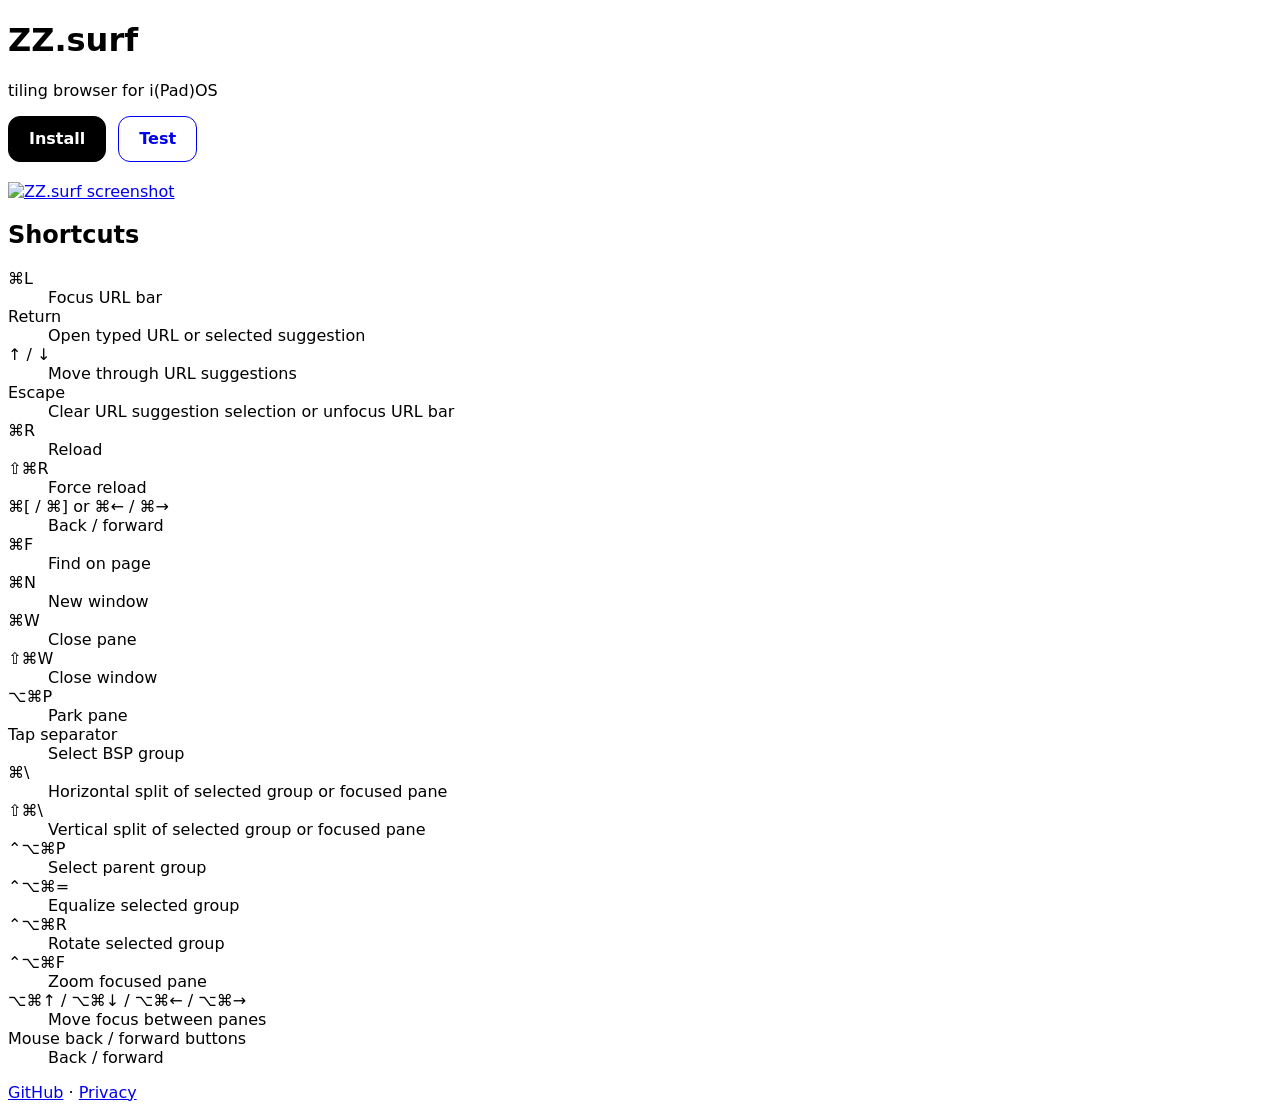
==== ios/website/index.html @ 74cea90d "install button" ====
<!doctype html>
<html lang="en">
<head>
<meta charset="utf-8">
<meta name="viewport" content="width=device-width, initial-scale=1">
<title>ZZ.surf</title>
<meta name="description" content="tiling browser for i(Pad)OS">
<meta property="og:title" content="ZZ.surf">
<meta property="og:description" content="tiling browser for i(Pad)OS">
<meta property="og:type" content="website">
<meta property="og:url" content="https://zz.surf/">
<meta property="og:image" content="https://zz.surf/shot.jpg">
<meta property="og:image:type" content="image/jpeg">
<meta property="og:image:width" content="2752">
<meta property="og:image:height" content="2064">
<meta name="twitter:card" content="summary_large_image">
<meta name="twitter:title" content="ZZ.surf">
<meta name="twitter:description" content="tiling browser for i(Pad)OS">
<meta name="twitter:image" content="https://zz.surf/shot.jpg">
<link rel="stylesheet" href="style.css">
</head>
<body>
  <h1>ZZ.surf</h1>
  <p>tiling browser for i(Pad)OS</p>
  <nav class="actions" aria-label="Install and test ZZ.surf">
    <a class="button primary" href="https://apps.apple.com/app/zz-surf/id6773672030">Install</a>
    <a class="button" href="https://testflight.apple.com/join/4f9bkQdj">Test</a>
  </nav>
  <a href="shot.avif">
    <img class="shot" src="shot.avif" alt="ZZ.surf screenshot">
  </a>
  <h2>Shortcuts</h2>
  <dl>
  <dt>⌘L</dt><dd>Focus URL bar</dd>
  <dt>Return</dt><dd>Open typed URL or selected suggestion</dd>
  <dt>↑ / ↓</dt><dd>Move through URL suggestions</dd>
  <dt>Escape</dt><dd>Clear URL suggestion selection or unfocus URL bar</dd>
  <dt>⌘R</dt><dd>Reload</dd>
  <dt>⇧⌘R</dt><dd>Force reload</dd>
  <dt>⌘[ / ⌘] or ⌘← / ⌘→</dt><dd>Back / forward</dd>
  <dt>⌘F</dt><dd>Find on page</dd>
  <dt>⌘N</dt><dd>New window</dd>
  <dt>⌘W</dt><dd>Close pane</dd>
  <dt>⇧⌘W</dt><dd>Close window</dd>
  <dt>⌥⌘P</dt><dd>Park pane</dd>
  <dt>Tap separator</dt><dd>Select BSP group</dd>
  <dt>⌘\</dt><dd>Horizontal split of selected group or focused pane</dd>
  <dt>⇧⌘\</dt><dd>Vertical split of selected group or focused pane</dd>
  <dt>⌃⌥⌘P</dt><dd>Select parent group</dd>
  <dt>⌃⌥⌘=</dt><dd>Equalize selected group</dd>
  <dt>⌃⌥⌘R</dt><dd>Rotate selected group</dd>
  <dt>⌃⌥⌘F</dt><dd>Zoom focused pane</dd>
  <dt>⌥⌘↑ / ⌥⌘↓ / ⌥⌘← / ⌥⌘→</dt><dd>Move focus between panes</dd>
  <dt>Mouse back / forward buttons</dt><dd>Back / forward</dd>
  </dl>
  <p><a href="https://github.com/pcarrier/zz">GitHub</a> · <a href="privacy.html">Privacy</a></p>
</body>
</html>
---- ios/website/style.css ----
html{color-scheme:light dark;font-family:system-ui,sans-serif}
.actions{display:flex;gap:.75rem;align-items:center;margin:1rem 0 1.25rem}
.button{display:inline-flex;align-items:center;justify-content:center;min-height:2.75rem;padding:0 1.25rem;border:1px solid currentColor;border-radius:.75rem;font-size:1rem;font-weight:700;text-decoration:none}
.button.primary{background:CanvasText;color:Canvas;border-color:CanvasText}
.shot{display:block;max-width:min(100%,5in);height:auto}
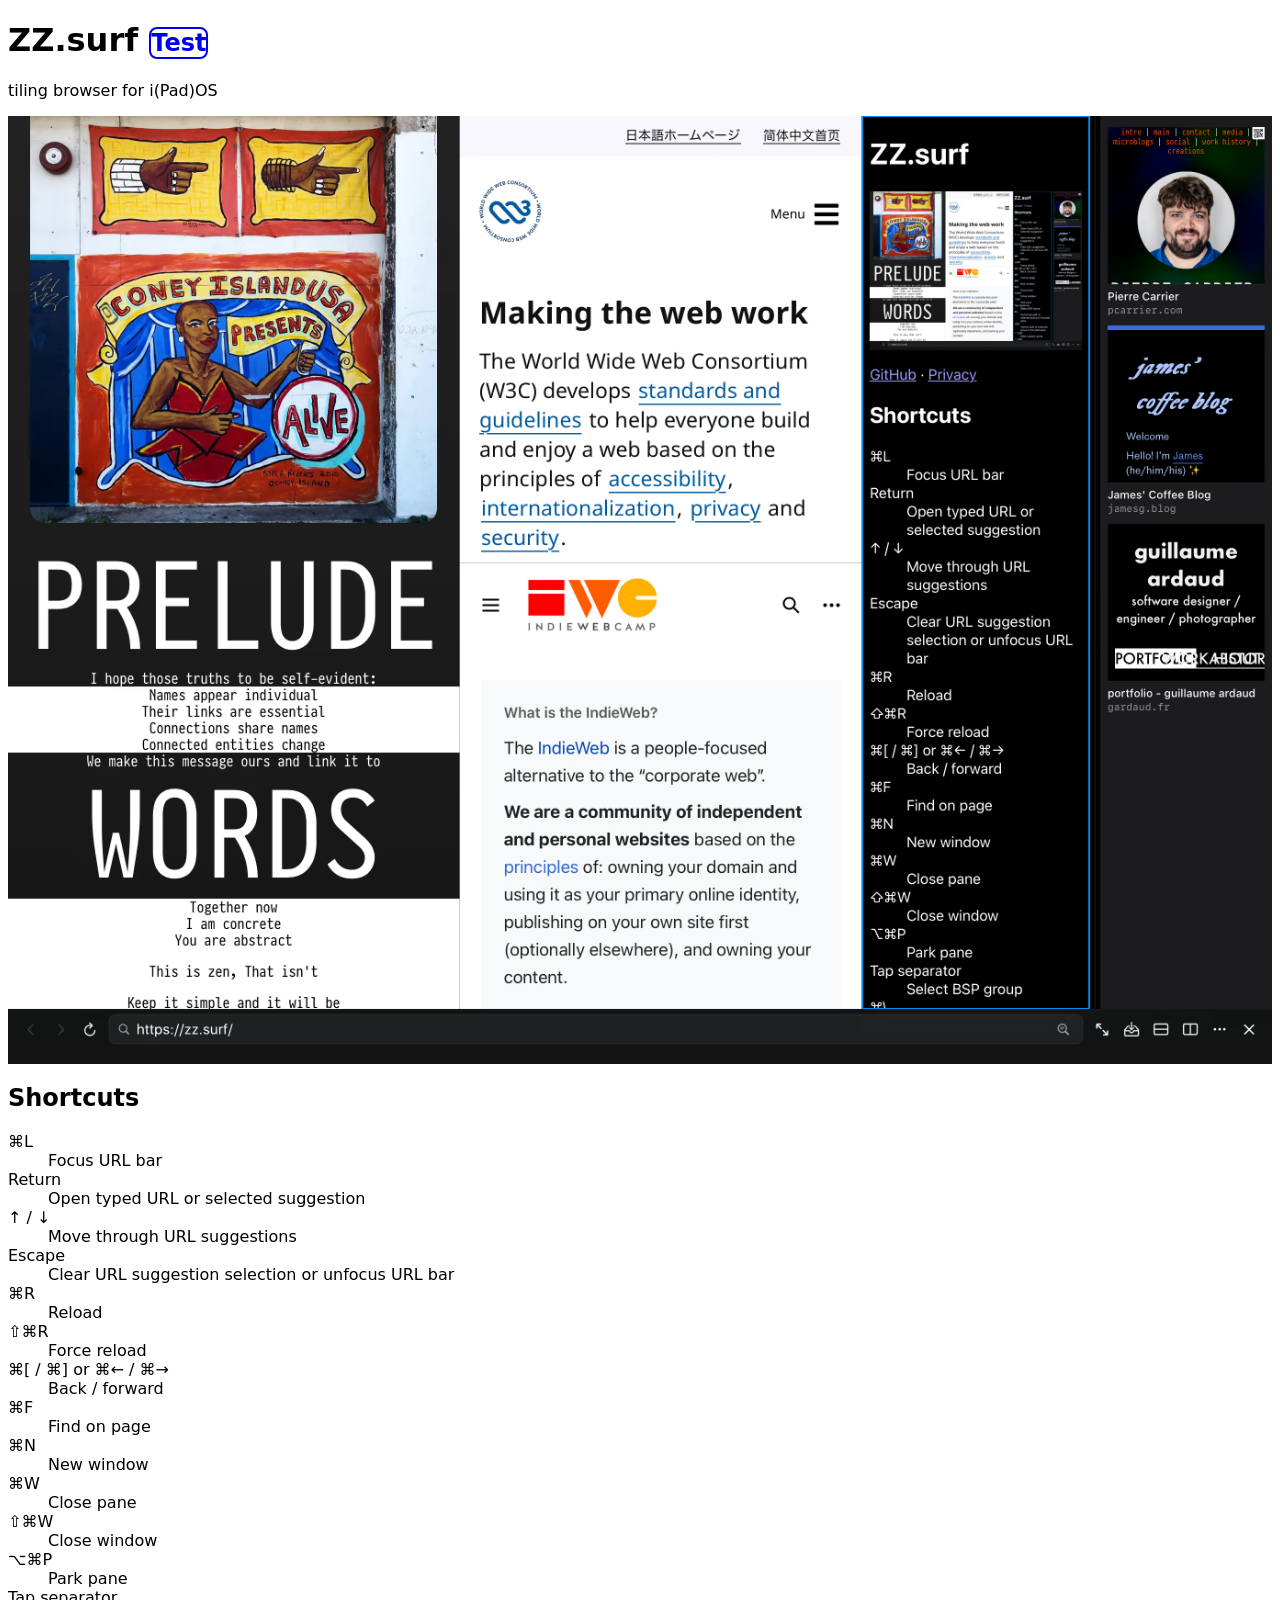
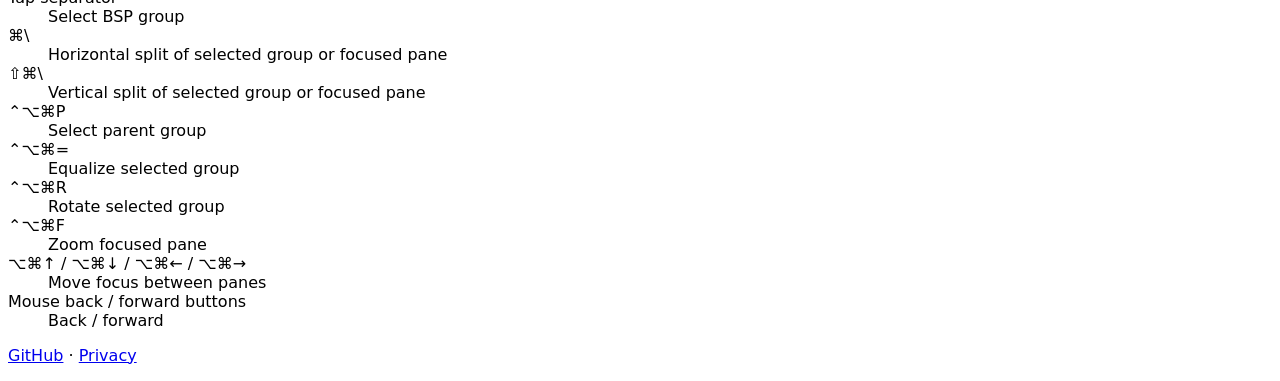
==== commit 7333ad9b: "ios" ====
--- a/ios/website/index.html
+++ b/ios/website/index.html
@@ -20,15 +20,9 @@
 <link rel="stylesheet" href="style.css">
 </head>
 <body>
-  <h1>ZZ.surf</h1>
+  <h1>ZZ.surf <a class="test" href="https://testflight.apple.com/join/4f9bkQdj">Test</a></h1>
   <p>tiling browser for i(Pad)OS</p>
-  <nav class="actions" aria-label="Install and test ZZ.surf">
-    <a class="button primary" href="https://apps.apple.com/app/zz-surf/id6773672030">Install</a>
-    <a class="button" href="https://testflight.apple.com/join/4f9bkQdj">Test</a>
-  </nav>
-  <a href="shot.avif">
-    <img class="shot" src="shot.avif" alt="ZZ.surf screenshot">
-  </a>
+  <img class="shot" src="shot.avif" alt="ZZ.surf screenshot">
   <h2>Shortcuts</h2>
   <dl>
   <dt>⌘L</dt><dd>Focus URL bar</dd>
--- a/ios/website/style.css
+++ b/ios/website/style.css
@@ -1,5 +1,3 @@
 html{color-scheme:light dark;font-family:system-ui,sans-serif}
-.actions{display:flex;gap:.75rem;align-items:center;margin:1rem 0 1.25rem}
-.button{display:inline-flex;align-items:center;justify-content:center;min-height:2.75rem;padding:0 1.25rem;border:1px solid currentColor;border-radius:.75rem;font-size:1rem;font-weight:700;text-decoration:none}
-.button.primary{background:CanvasText;color:Canvas;border-color:CanvasText}
-.shot{display:block;max-width:min(100%,5in);height:auto}
+.shot{display:block;max-width:100%;height:auto}
+.test{display:inline-block;font-size:1.5rem;font-weight:700;border:2px solid;border-radius:.5rem;text-decoration:none}
